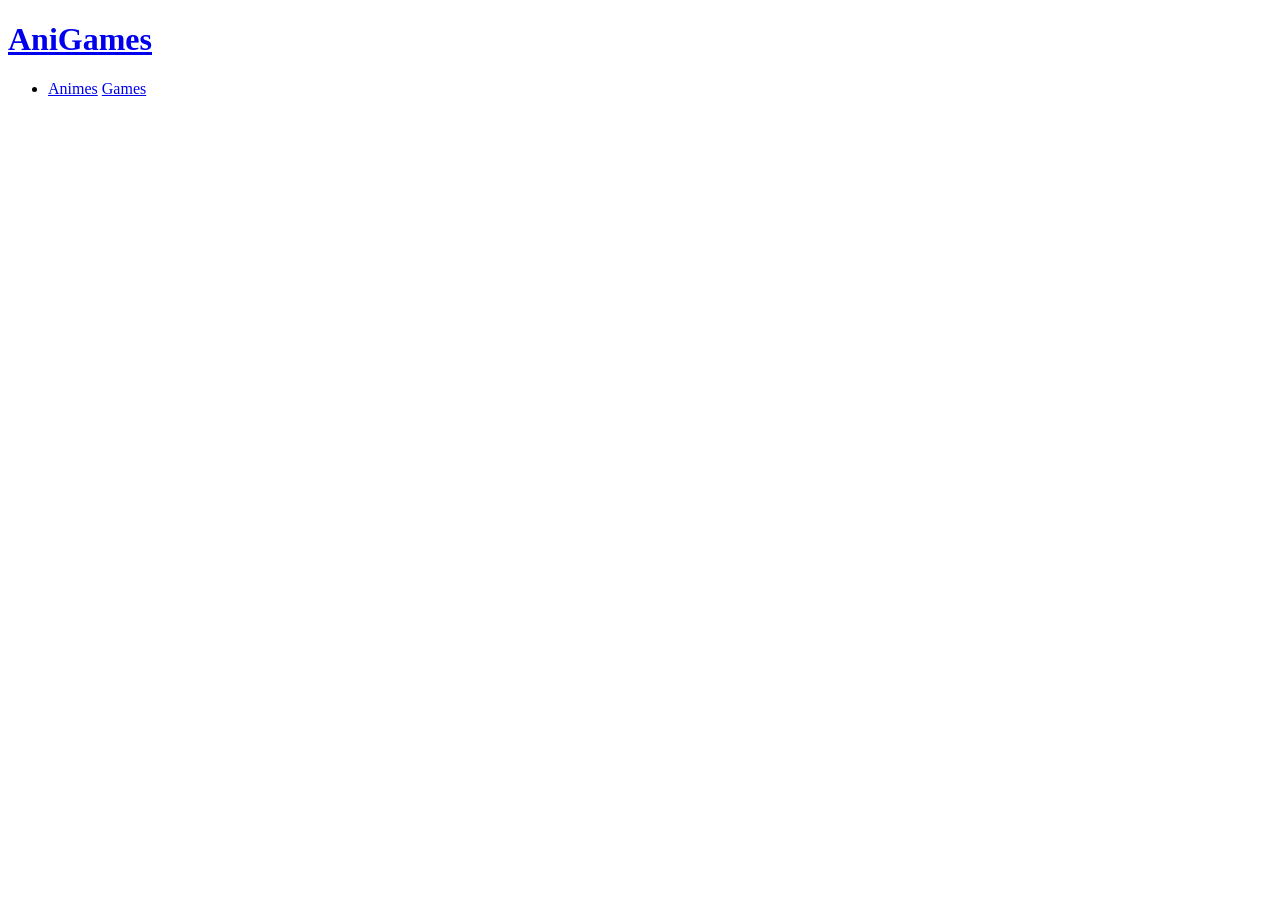
==== animes.html @ 0a70fbd7 "initial commit" ====
<!DOCTYPE html>
<html lang="pt-br">
<head>
    <meta charset="UTF-8">
    <meta name="viewport" content="width=device-width, initial-scale=1.0">
    <title>Animes</title>
</head>
<body>
    <header>
        <div class="container">
            <a href="index.html"><h1>AniGames</h1></a>
            <nav>
                <ul>
                    <li>
                        <a href="animes.html">Animes</a>
                        <a href="games.html">Games</a>
                    </li>
                </ul>
            </nav>
        </div>
    </header>
</body>
</html>
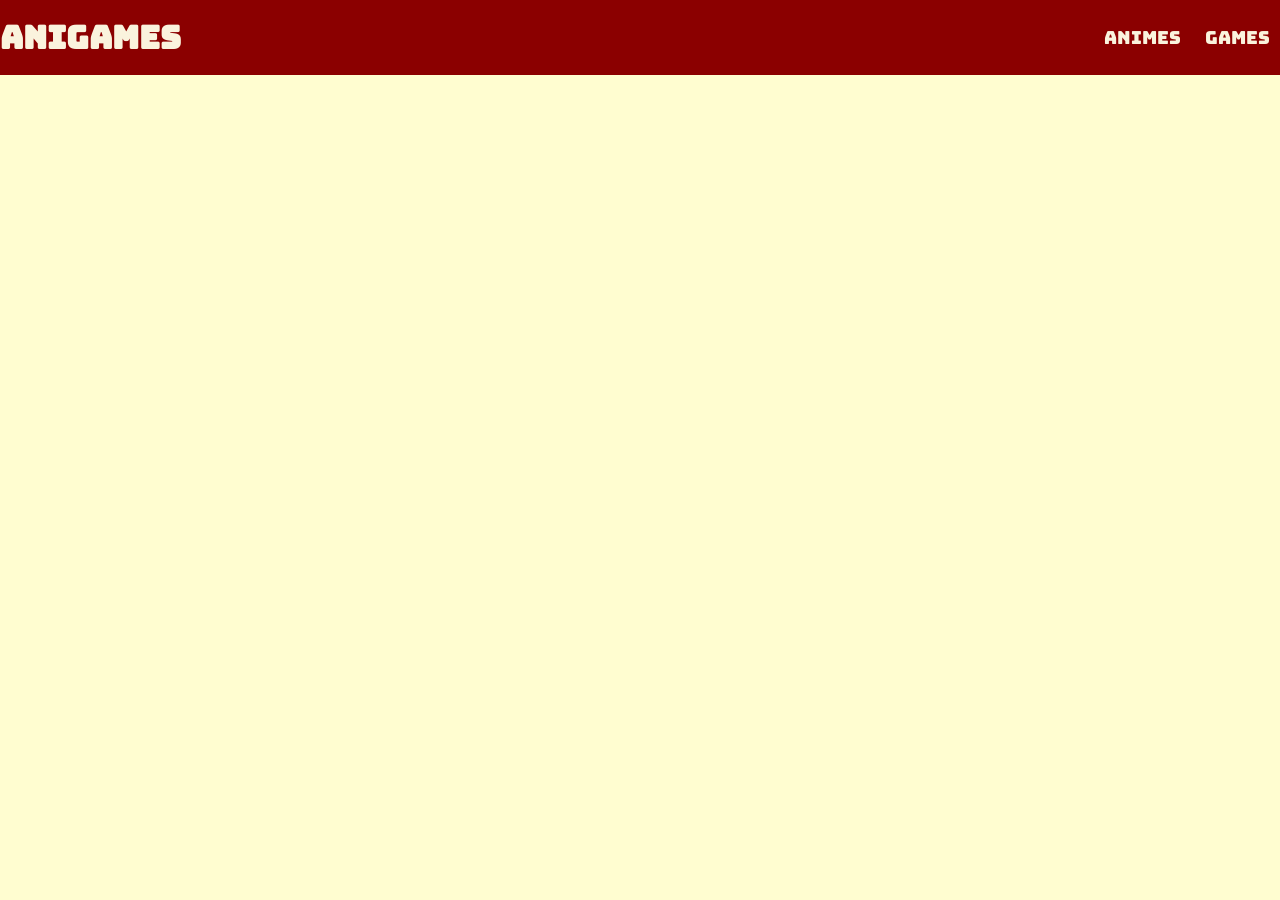
==== commit 8821dd5e: "new files and the raw is 65% complete but im tired ;/" ====
--- a/animes.html
+++ b/animes.html
@@ -4,6 +4,10 @@
     <meta charset="UTF-8">
     <meta name="viewport" content="width=device-width, initial-scale=1.0">
     <title>Animes</title>
+    <link rel="stylesheet" href="./main.css">
+    <link rel="preconnect" href="https://fonts.googleapis.com">
+    <link rel="preconnect" href="https://fonts.gstatic.com" crossorigin>
+    <link href="https://fonts.googleapis.com/css2?family=Bungee&family=Roboto&display=swap" rel="stylesheet">
 </head>
 <body>
     <header>
--- a/main.css
+++ b/main.css
@@ -0,0 +1,60 @@
+*{
+    margin: 0;
+    padding: 0;
+    box-sizing: border-box;
+}
+
+header, 
+.container a{
+    font-family: 'Bungee', cursive;
+    font-weight: normal;
+}
+
+body{
+    background-color: #FFFDD0;
+}
+
+.container a,
+.container header{
+    text-decoration: none;
+    color: #FAF3DD;
+}
+
+header{
+    padding: 16px 0;
+    background-color: #8B0000;
+    color: #fffbb2;
+}
+
+header nav li{
+    display: inline;
+    margin-left: 16px;
+    font-size: 18px;
+}
+
+header nav li a{
+    color: #fffbb2;
+    text-decoration: none;
+    padding: 10px;
+}
+
+.container{
+    max-width: 1280px;
+    width: 100%;
+    margin: 0 auto;
+}
+
+header .container{
+    display: flex;
+    align-items: center;
+    justify-content: space-between;
+}
+
+#about{
+    align-items: flex-start;
+}
+
+.face-site{
+    margin-top: 16px;
+    max-height: 500px;
+}
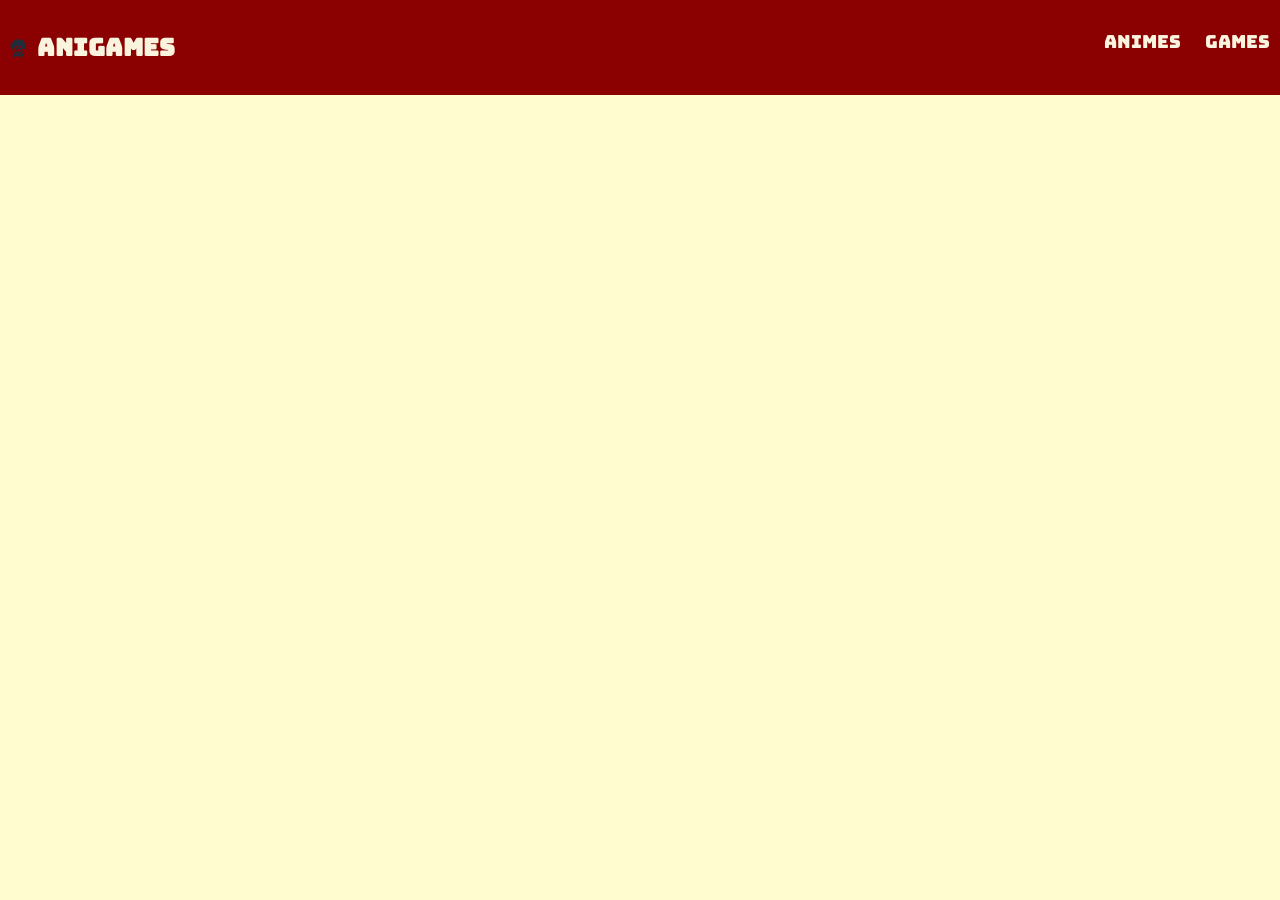
==== commit 8e9f26cc: "the index is complete!" ====
--- a/animes.html
+++ b/animes.html
@@ -12,7 +12,10 @@
 <body>
     <header>
         <div class="container">
-            <a href="index.html"><h1>AniGames</h1></a>
+            <a href="index.html" class="logo-container">
+                <img class="logo" src="./Imagens/logo-removebg-preview.png" alt="logo">
+                <h1>AniGames</h1>
+            </a>
             <nav>
                 <ul>
                     <li>
--- a/main.css
+++ b/main.css
@@ -5,9 +5,15 @@
 }
 
 header, 
-.container a{
+.container a,
+.container h2,
+button{
     font-family: 'Bungee', cursive;
     font-weight: normal;
+}
+
+body, input, textarea {
+    font-family: "Roboto", serif;
 }
 
 body{
@@ -21,14 +27,13 @@
 }
 
 header{
-    padding: 16px 0;
+    padding: 30px 0;
     background-color: #8B0000;
     color: #fffbb2;
 }
 
 header nav li{
     display: inline;
-    margin-left: 16px;
     font-size: 18px;
 }
 
@@ -42,19 +47,91 @@
     max-width: 1280px;
     width: 100%;
     margin: 0 auto;
-}
-
-header .container{
-    display: flex;
-    align-items: center;
+    display: flex;    
     justify-content: space-between;
 }
 
-#about{
-    align-items: flex-start;
+header .logo-container{
+    display: flex;
+    align-items: center;
+}
+
+header .logo-container img.logo{
+    height: 35px;
+    margin-right: 2px;
+}
+
+header h1{
+    font-size: 24px;
+}
+
+#about h2{
+    margin-top: 16px;
 }
 
 .face-site{
     margin-top: 16px;
     max-height: 500px;
+}
+
+#about h2,
+p{
+    margin-left: 40px;
+}
+
+#about p{
+    margin-top: 10px;
+    margin-bottom: 10px;
+}
+
+#sign {
+    display: flex;
+    justify-content: flex-end; /* Move o conteúdo para a direita */
+    position: relative; /* Permite ajuste adicional se necessário */
+}
+
+#sign .container {
+    display: flex; /* Mantém o flex na estrutura interna */
+    width: 200px; /* Ajusta o tamanho ao conteúdo */
+    margin-top: -300px;
+}
+
+form input,
+form textarea,
+form button{
+    display: block;
+    width: 320px;
+    margin-bottom: 8px;
+    padding: 8px;
+}
+
+form textarea{
+    resize: none;
+    height: 180px;
+}
+
+section h2{
+    margin-bottom: 16px;
+}
+
+form button{
+    background-color: #8B0000;
+    color: #FAF3DD;
+    border: none;
+    cursor: pointer;
+}
+
+form button:hover{
+    background-color: #a04040;
+}
+
+footer{
+    background-color: #8B0000;
+    color: #FAF3DD;
+    padding: 16px 0;
+    margin-top: 270px;
+}
+
+footer p{
+    margin-left: 400px;
 }
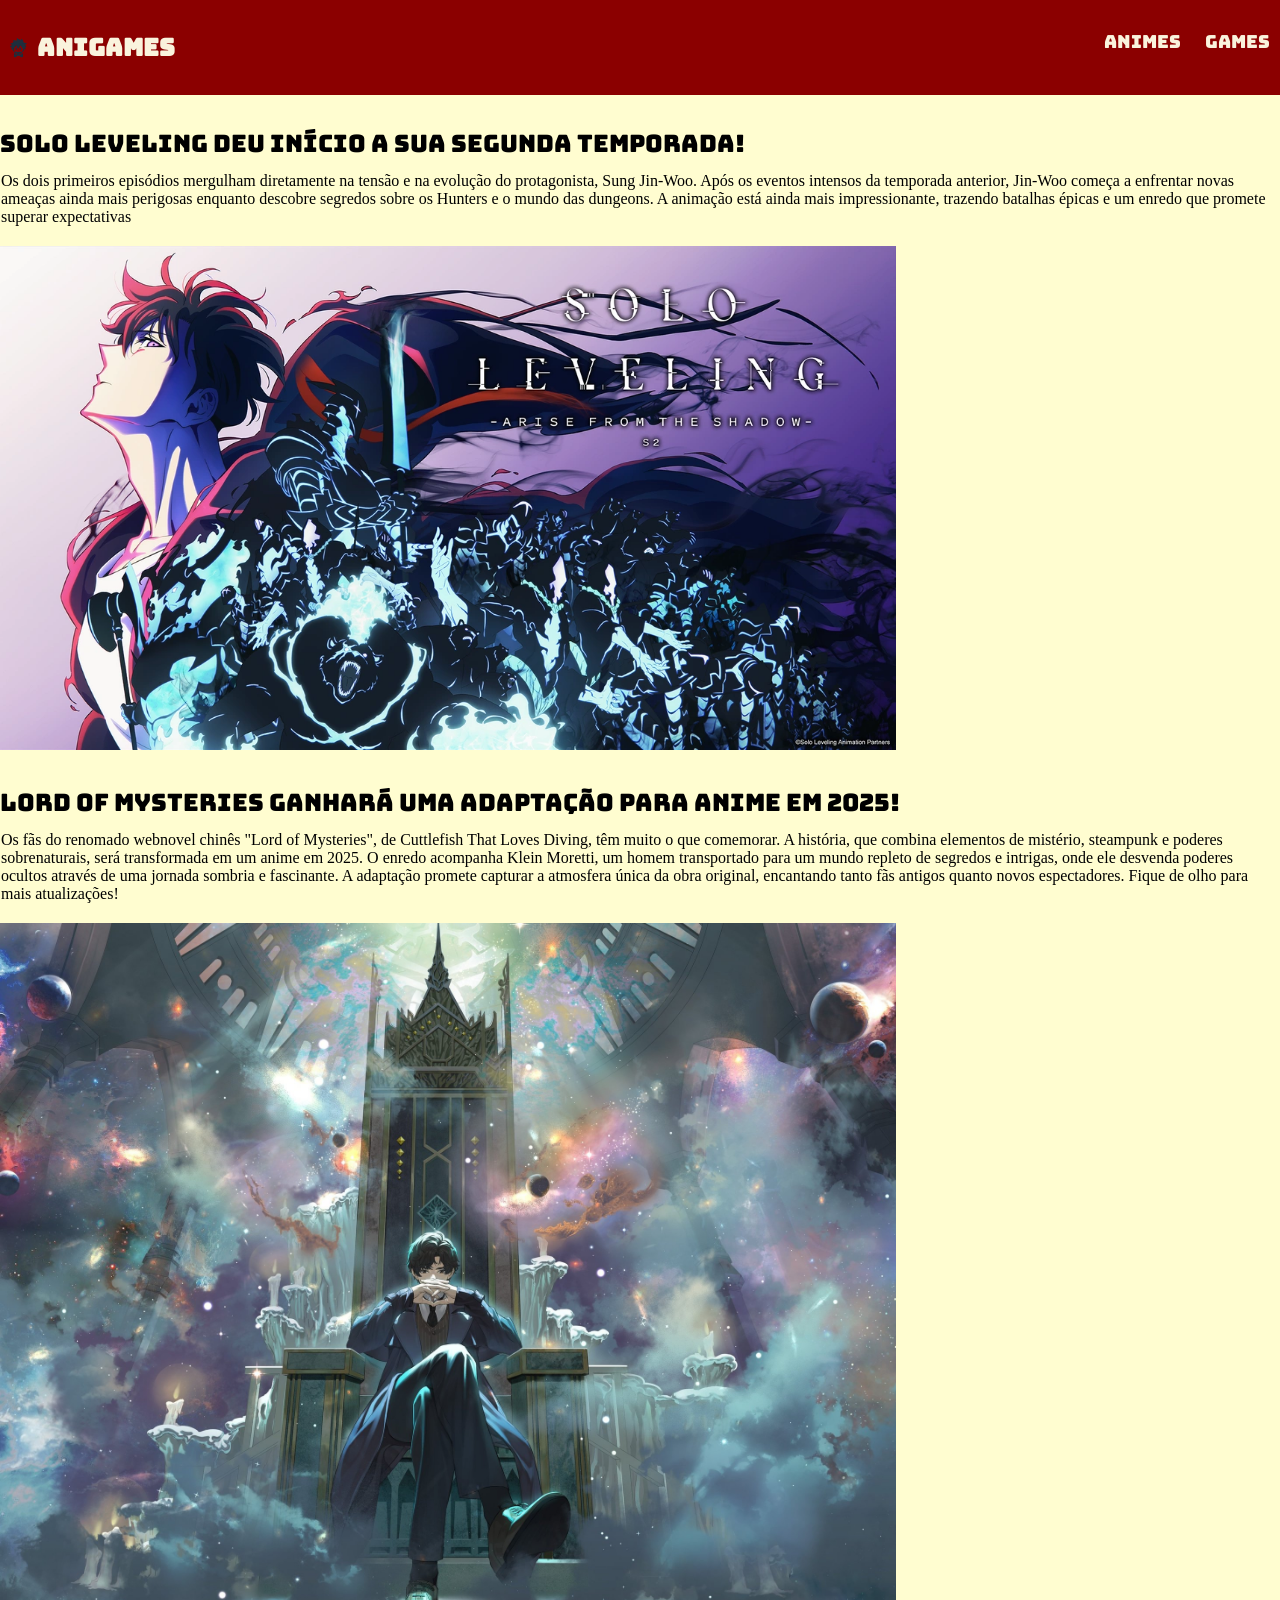
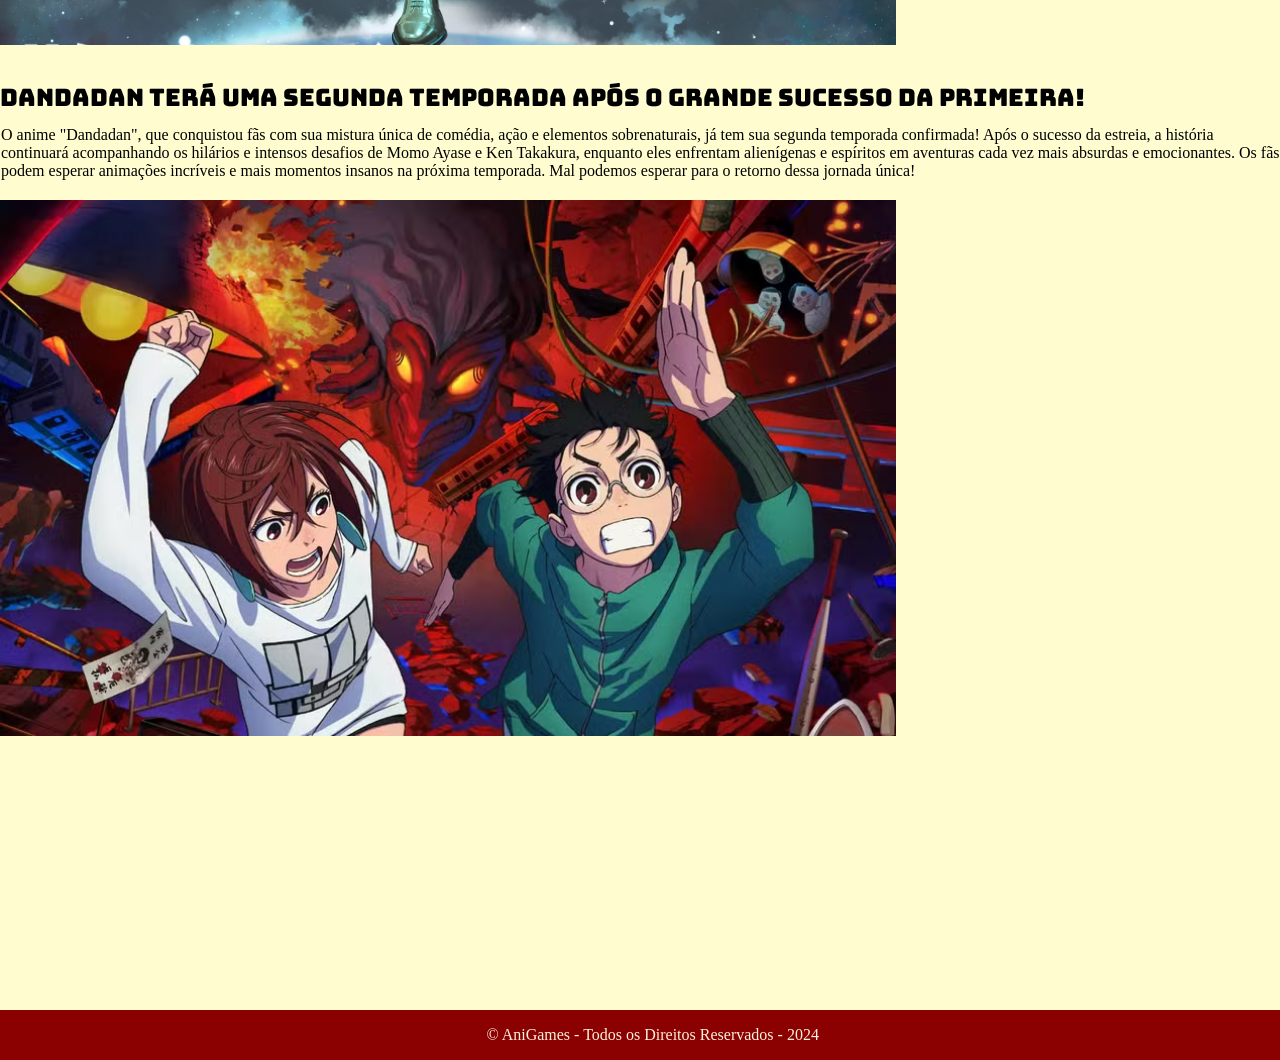
==== commit efb8002b: "anime part maded + added the necessary images" ====
--- a/animes.html
+++ b/animes.html
@@ -26,5 +26,43 @@
             </nav>
         </div>
     </header>
+    <div class="container">
+        <div class="articles">
+            <article>
+                <div class="articles-text">
+                    <h2>Solo Leveling deu início a sua segunda temporada!</h2>
+                <p>
+                    Os dois primeiros episódios mergulham diretamente na tensão e na evolução do protagonista, Sung Jin-Woo. Após os eventos intensos da temporada anterior, Jin-Woo começa a enfrentar novas ameaças ainda mais perigosas enquanto descobre segredos sobre os Hunters e o mundo das dungeons. A animação está ainda mais impressionante, trazendo batalhas épicas e um enredo que promete superar expectativas
+                </p>
+                </div>
+                <img src="./Imagens/sl.png" alt="Solo Leveling 2 Season">
+            </article>
+            <article>
+                <div class="articles-text">
+                    <h2>Lord of Mysteries ganhará uma adaptação para anime em 2025!</h2>
+                <p>
+                    Os fãs do renomado webnovel chinês "Lord of Mysteries", de Cuttlefish That Loves Diving, têm muito o que comemorar. A história, que combina elementos de mistério, steampunk e poderes sobrenaturais, será transformada em um anime em 2025. O enredo acompanha Klein Moretti, um homem transportado para um mundo repleto de segredos e intrigas, onde ele desvenda poderes ocultos através de uma jornada sombria e fascinante. A adaptação promete capturar a atmosfera única da obra original, encantando tanto fãs antigos quanto novos espectadores. Fique de olho para mais atualizações!
+                </p>
+                </div>
+                <img src="./Imagens/lotm.jpg" alt="Anime de Lord of The Mysteries">
+            </article>
+            <article>
+                <div class="articles-text">
+                    <h2>Dandadan terá uma segunda temporada após o grande sucesso da primeira!</h2>
+                <p>
+                    O anime "Dandadan", que conquistou fãs com sua mistura única de comédia, ação e elementos sobrenaturais, já tem sua segunda temporada confirmada! Após o sucesso da estreia, a história continuará acompanhando os hilários e intensos desafios de Momo Ayase e Ken Takakura, enquanto eles enfrentam alienígenas e espíritos em aventuras cada vez mais absurdas e emocionantes. Os fãs podem esperar animações incríveis e mais momentos insanos na próxima temporada. Mal podemos esperar para o retorno dessa jornada única!
+                </p>
+                </div>
+                <img src="./Imagens/dandadan.png" alt="DandaDan">
+            </article>
+        </div>
+    </div>
+    <footer id="copy">
+        <div class="container">
+            <p>
+                &copy; AniGames - Todos os Direitos Reservados - 2024
+            </p>
+        </div>
+    </footer>
 </body>
 </html>
--- a/main.css
+++ b/main.css
@@ -133,5 +133,19 @@
 }
 
 footer p{
-    margin-left: 400px;
+    margin-left: 38%;
+}
+
+.articles img{
+    width: 70%;
+    margin-top: 20px;    
+}
+
+.articles h2{
+    margin-top: 33px;
+}
+
+.articles p{
+    margin-left: 1px;
+    margin-top: 1%;
 }
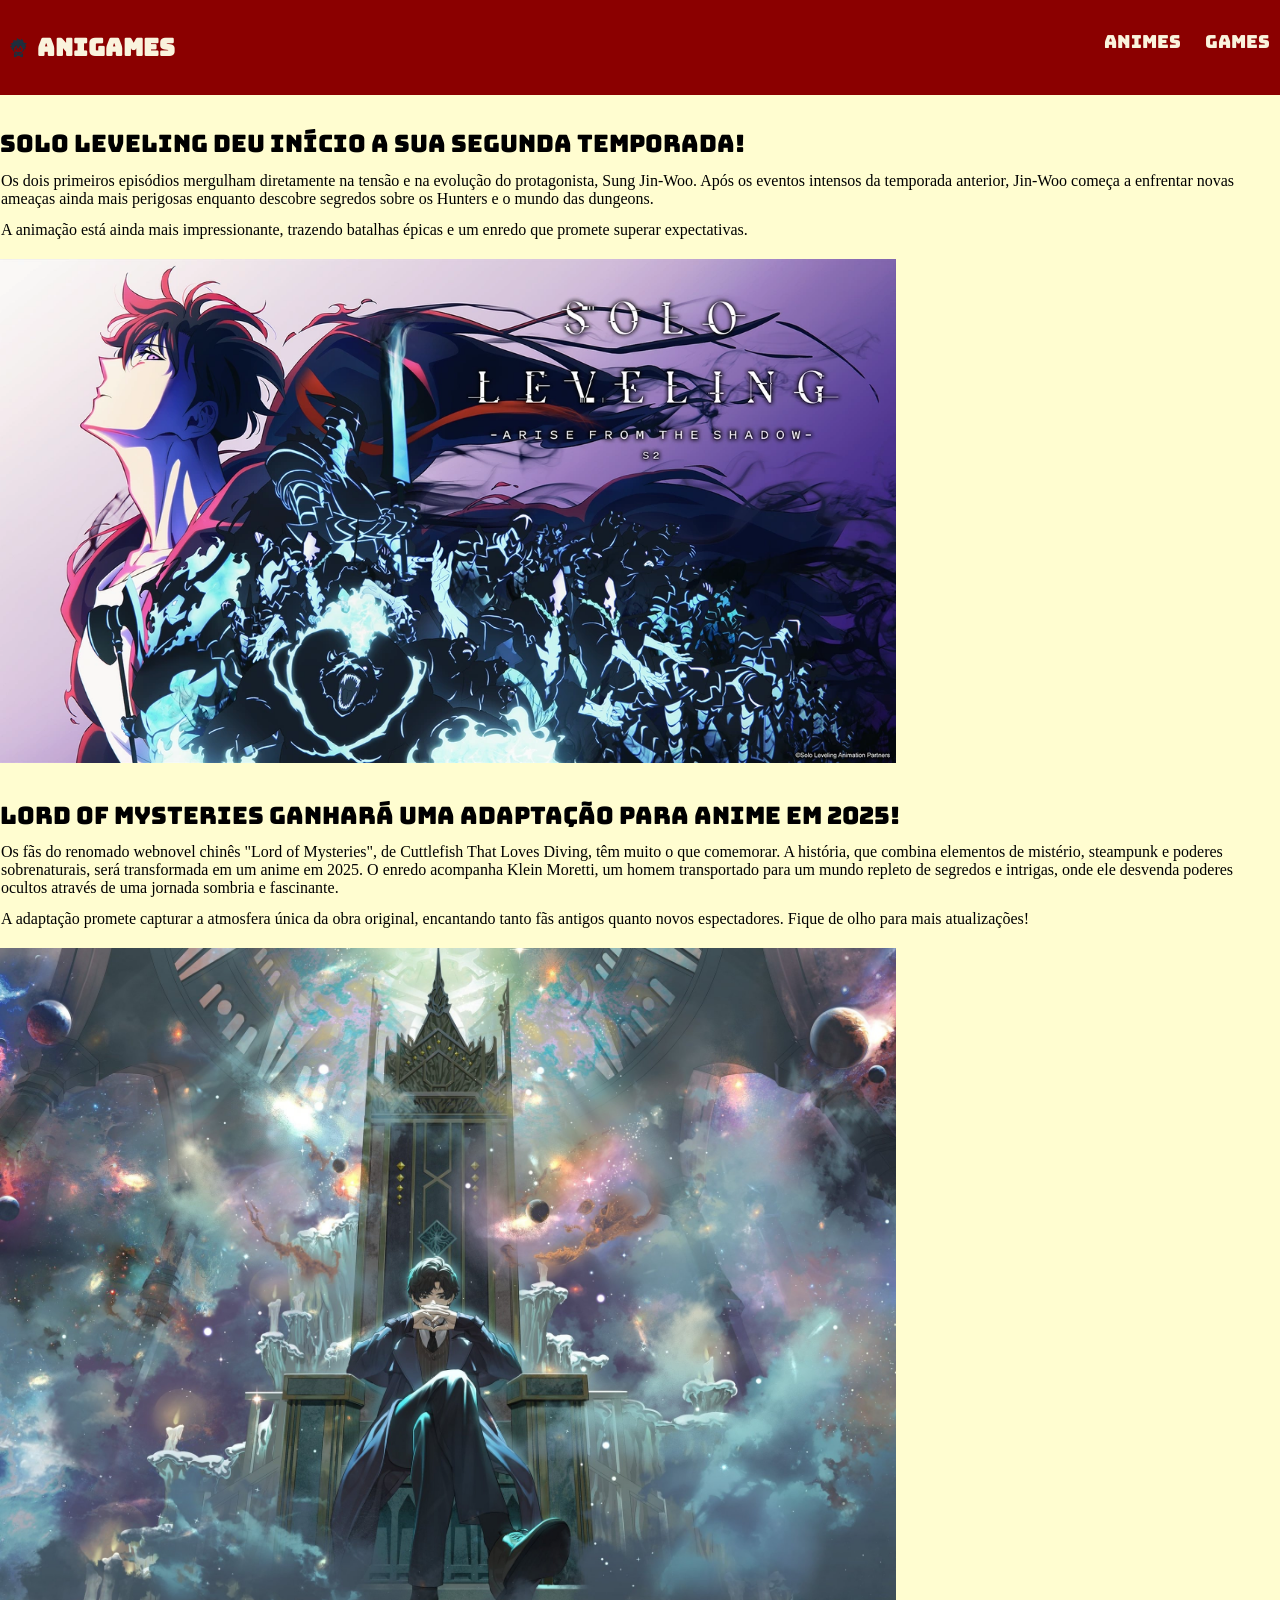
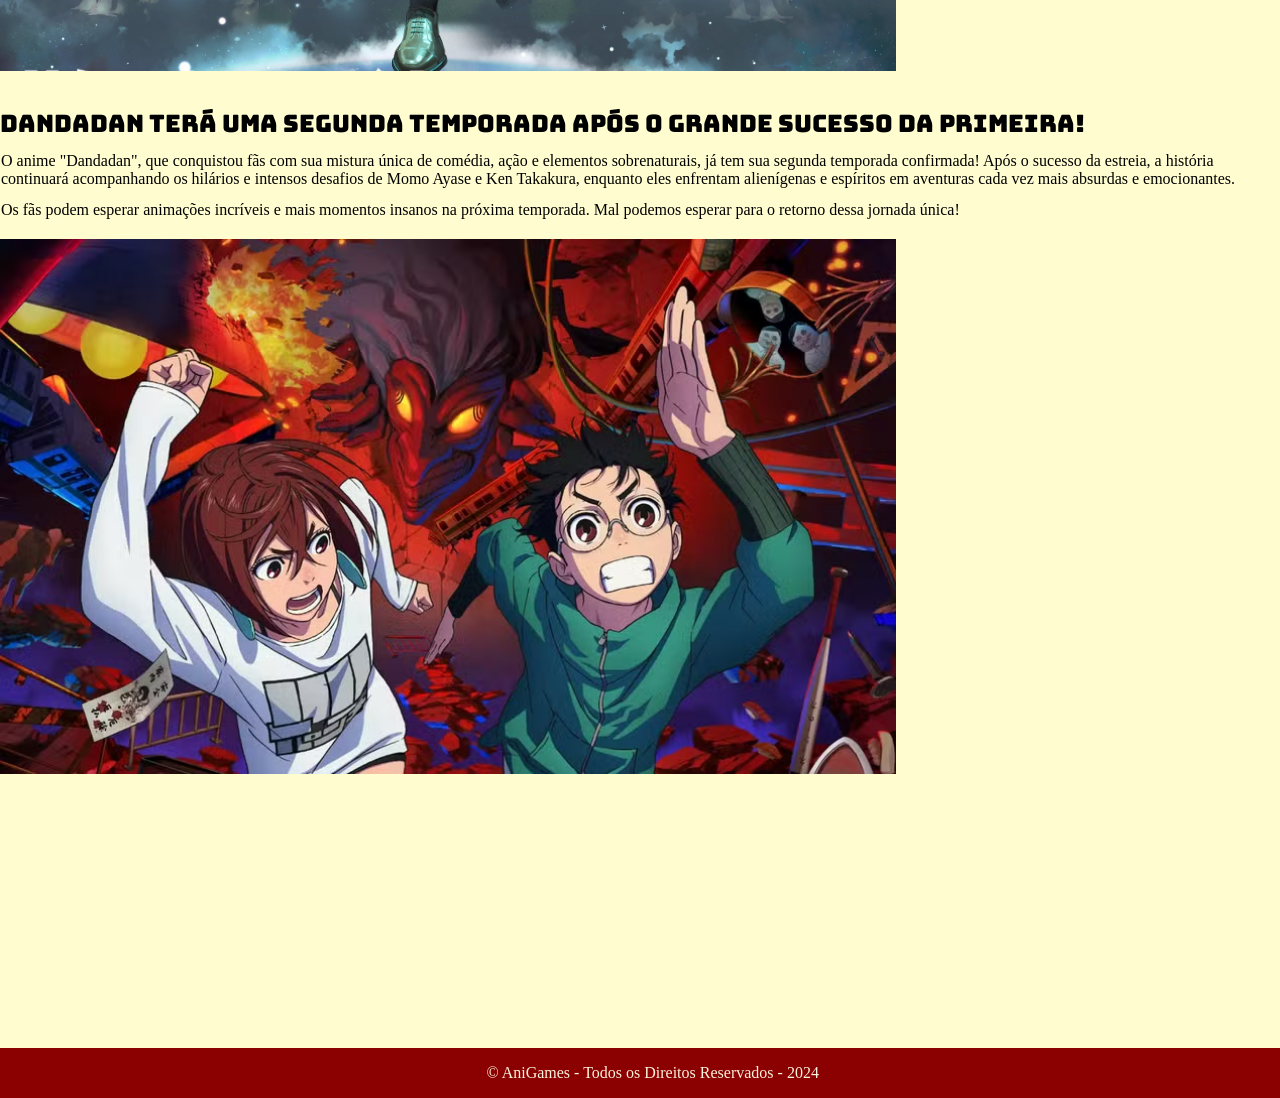
==== commit bedb8456: "finished project" ====
--- a/animes.html
+++ b/animes.html
@@ -32,7 +32,10 @@
                 <div class="articles-text">
                     <h2>Solo Leveling deu início a sua segunda temporada!</h2>
                 <p>
-                    Os dois primeiros episódios mergulham diretamente na tensão e na evolução do protagonista, Sung Jin-Woo. Após os eventos intensos da temporada anterior, Jin-Woo começa a enfrentar novas ameaças ainda mais perigosas enquanto descobre segredos sobre os Hunters e o mundo das dungeons. A animação está ainda mais impressionante, trazendo batalhas épicas e um enredo que promete superar expectativas
+                    Os dois primeiros episódios mergulham diretamente na tensão e na evolução do protagonista, Sung Jin-Woo. Após os eventos intensos da temporada anterior, Jin-Woo começa a enfrentar novas ameaças ainda mais perigosas enquanto descobre segredos sobre os Hunters e o mundo das dungeons.
+                </p>
+                <p>
+                    A animação está ainda mais impressionante, trazendo batalhas épicas e um enredo que promete superar expectativas.
                 </p>
                 </div>
                 <img src="./Imagens/sl.png" alt="Solo Leveling 2 Season">
@@ -41,7 +44,10 @@
                 <div class="articles-text">
                     <h2>Lord of Mysteries ganhará uma adaptação para anime em 2025!</h2>
                 <p>
-                    Os fãs do renomado webnovel chinês "Lord of Mysteries", de Cuttlefish That Loves Diving, têm muito o que comemorar. A história, que combina elementos de mistério, steampunk e poderes sobrenaturais, será transformada em um anime em 2025. O enredo acompanha Klein Moretti, um homem transportado para um mundo repleto de segredos e intrigas, onde ele desvenda poderes ocultos através de uma jornada sombria e fascinante. A adaptação promete capturar a atmosfera única da obra original, encantando tanto fãs antigos quanto novos espectadores. Fique de olho para mais atualizações!
+                    Os fãs do renomado webnovel chinês "Lord of Mysteries", de Cuttlefish That Loves Diving, têm muito o que comemorar. A história, que combina elementos de mistério, steampunk e poderes sobrenaturais, será transformada em um anime em 2025. O enredo acompanha Klein Moretti, um homem transportado para um mundo repleto de segredos e intrigas, onde ele desvenda poderes ocultos através de uma jornada sombria e fascinante.
+                </p>
+                <p>
+                    A adaptação promete capturar a atmosfera única da obra original, encantando tanto fãs antigos quanto novos espectadores. Fique de olho para mais atualizações!
                 </p>
                 </div>
                 <img src="./Imagens/lotm.jpg" alt="Anime de Lord of The Mysteries">
@@ -50,7 +56,10 @@
                 <div class="articles-text">
                     <h2>Dandadan terá uma segunda temporada após o grande sucesso da primeira!</h2>
                 <p>
-                    O anime "Dandadan", que conquistou fãs com sua mistura única de comédia, ação e elementos sobrenaturais, já tem sua segunda temporada confirmada! Após o sucesso da estreia, a história continuará acompanhando os hilários e intensos desafios de Momo Ayase e Ken Takakura, enquanto eles enfrentam alienígenas e espíritos em aventuras cada vez mais absurdas e emocionantes. Os fãs podem esperar animações incríveis e mais momentos insanos na próxima temporada. Mal podemos esperar para o retorno dessa jornada única!
+                    O anime "Dandadan", que conquistou fãs com sua mistura única de comédia, ação e elementos sobrenaturais, já tem sua segunda temporada confirmada! Após o sucesso da estreia, a história continuará acompanhando os hilários e intensos desafios de Momo Ayase e Ken Takakura, enquanto eles enfrentam alienígenas e espíritos em aventuras cada vez mais absurdas e emocionantes.
+                </p>
+                <p>
+                    Os fãs podem esperar animações incríveis e mais momentos insanos na próxima temporada. Mal podemos esperar para o retorno dessa jornada única!
                 </p>
                 </div>
                 <img src="./Imagens/dandadan.png" alt="DandaDan">
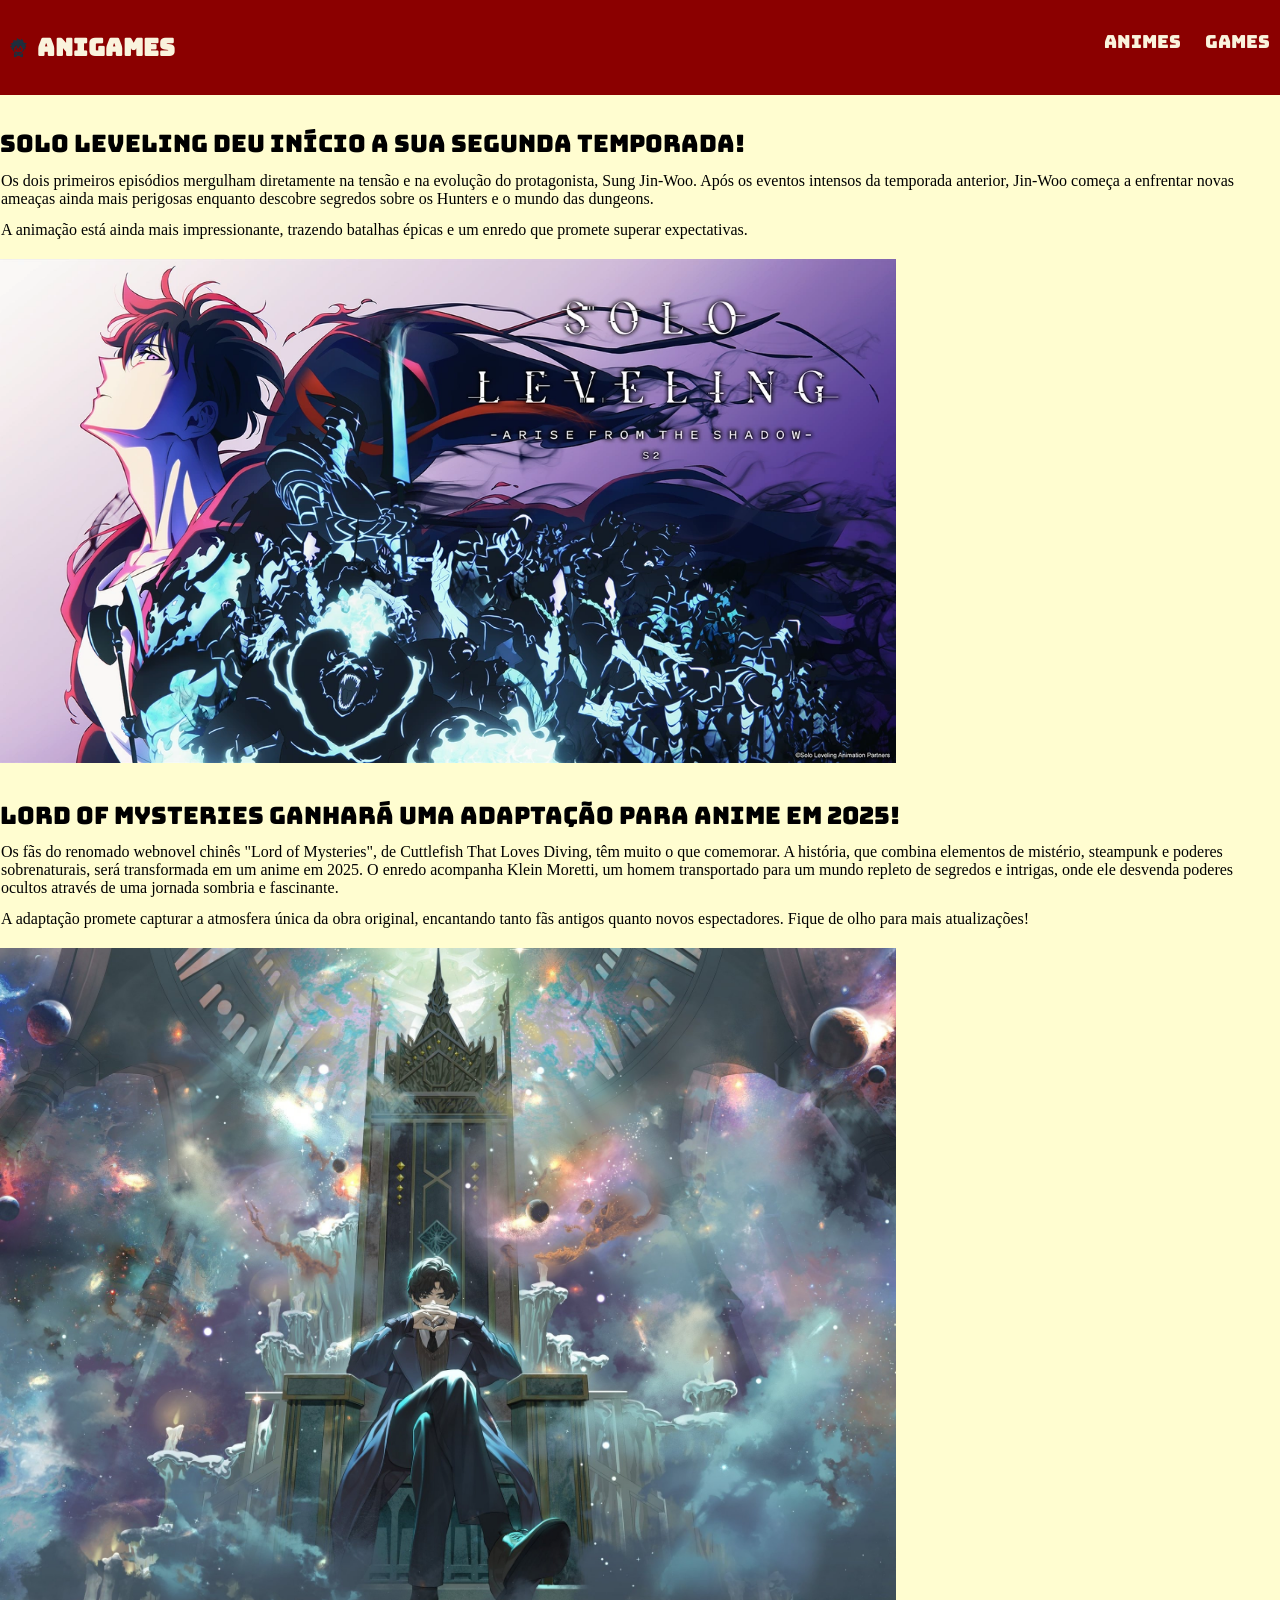
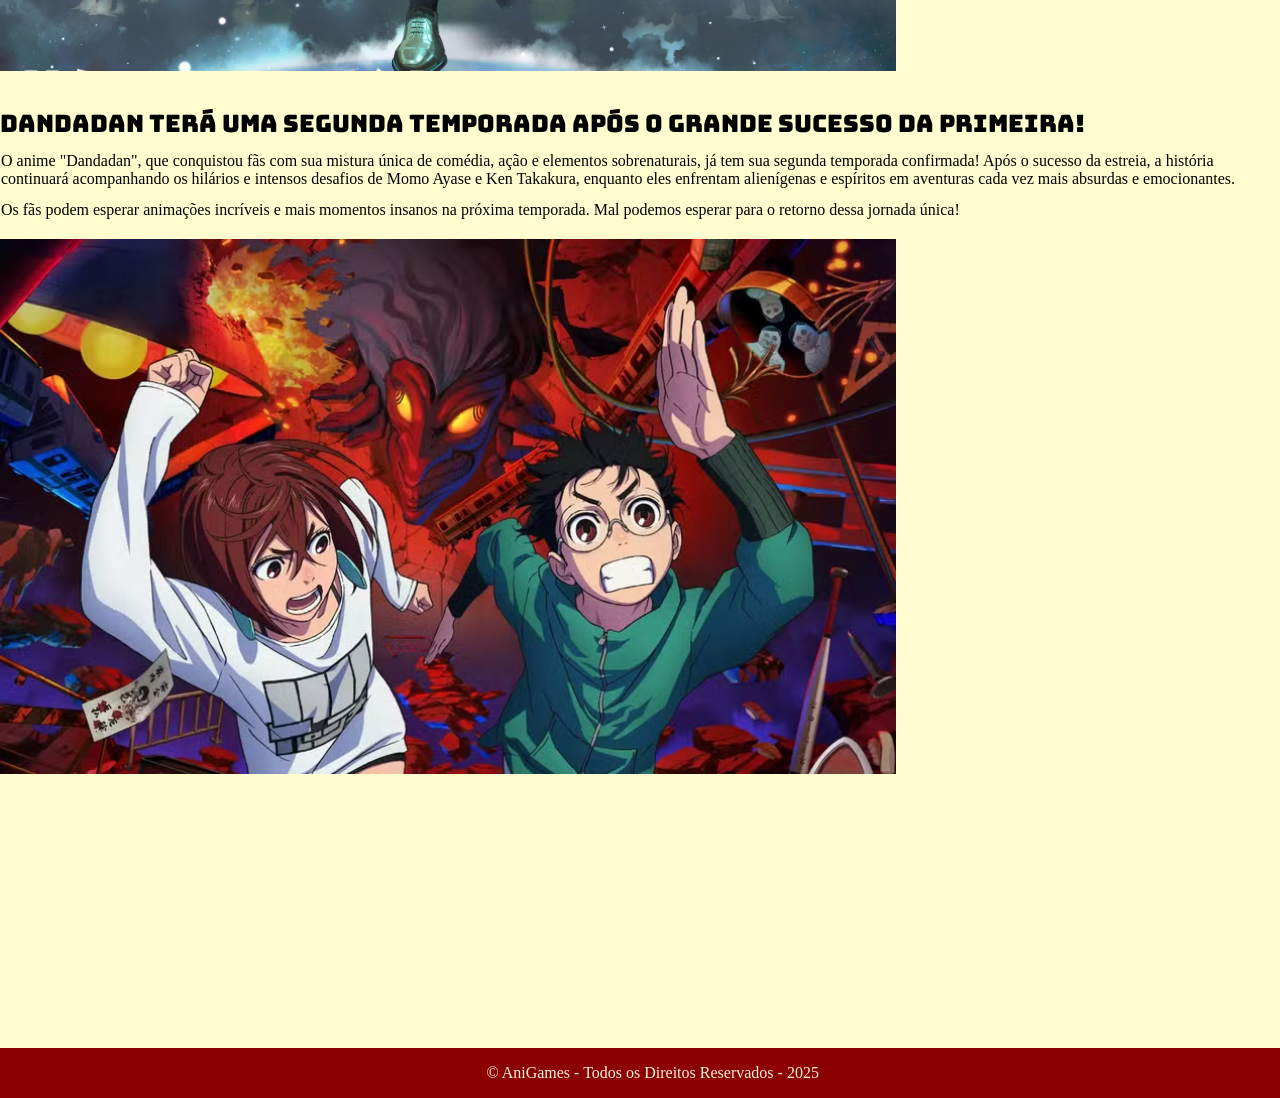
==== commit a695cc31: "minor error in the footer (just de year)" ====
--- a/animes.html
+++ b/animes.html
@@ -69,7 +69,7 @@
     <footer id="copy">
         <div class="container">
             <p>
-                &copy; AniGames - Todos os Direitos Reservados - 2024
+                &copy; AniGames - Todos os Direitos Reservados - 2025
             </p>
         </div>
     </footer>
